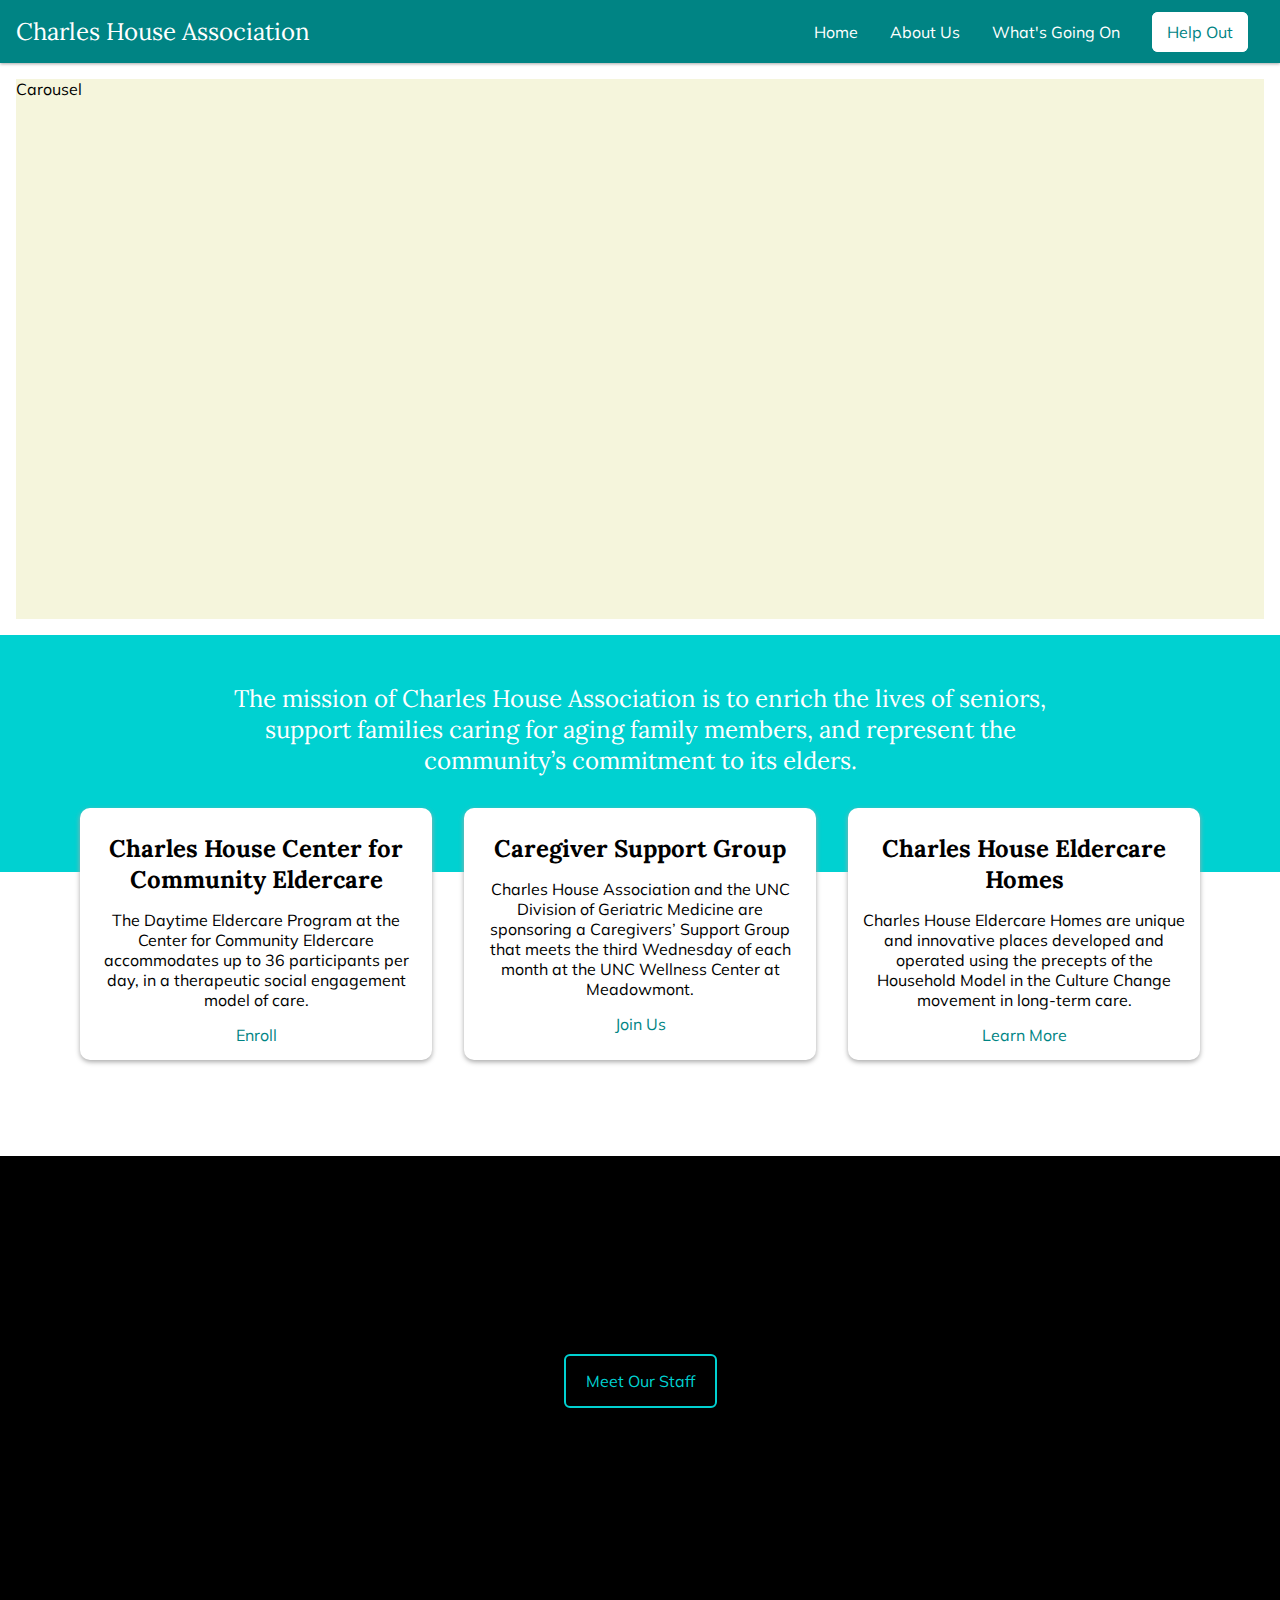
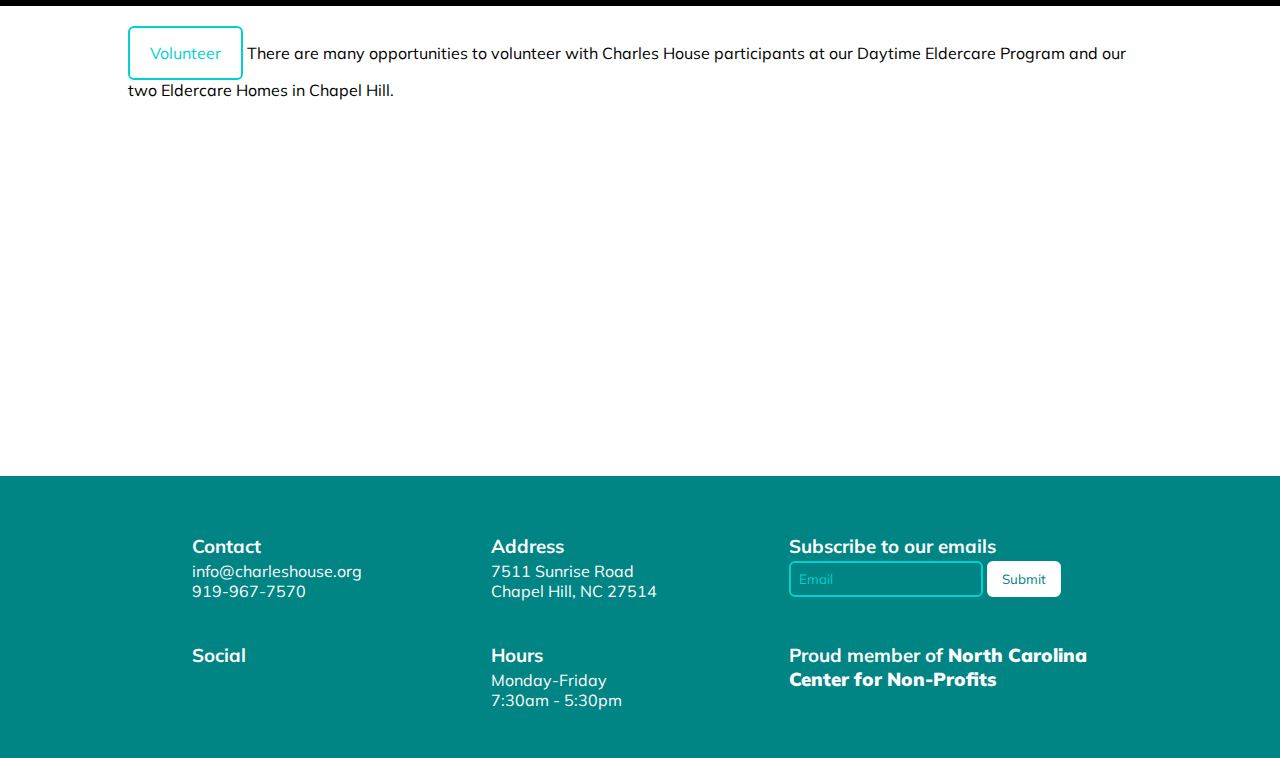
==== index.html @ 841334a5 "New edits etc" ====
<!DOCTYPE html>
<html lang="en">

<head>
    <meta charset="UTF-8">
    <meta name="viewport" content="width=device-width, initial-scale=1.0">
    <link href='styles-ts.css' rel='stylesheet' type='text/css' />
    <link rel="stylesheet" href="https://use.fontawesome.com/releases/v5.3.1/css/all.css" integrity="sha384-mzrmE5qonljUremFsqc01SB46JvROS7bZs3IO2EmfFsd15uHvIt+Y8vEf7N7fWAU" crossorigin="anonymous">
    <link href="https://fonts.googleapis.com/css?family=Lora|Muli" rel="stylesheet">
    <title>Home</title>
</head>

<body>
    <header>
        <div>
            <a  id="logo" href="index.html">Charles House Association</a>
        </div>
        <nav>
            <ul>
                <li>
                    <a href="index.html">Home</a>
                </li>
                <li>
                    <a href="about_us.html">About Us</a>
                </li>
                <li>
                    <a href="going_on.html">What's Going On</a>
                </li>
                <li >
                    <a href="help_us_out.html" class="btn2">Help Out</a>
                </li>
            </ul>
        </nav>
    </header>

    <main>
        <div id="carousel">
                Carousel
            </div>
            <blockquote>
                    The mission of Charles House Association is to enrich the lives of seniors, support families caring for aging family members, and represent the community’s commitment to its elders.
            </blockquote>
    
            <div id="blockset">
                <div>
                    <h2>
                        Charles House Center for Community Eldercare 
                    </h2>
                    <p>
                        The Daytime Eldercare Program at the Center for Community Eldercare accommodates up to 36 participants per day, in a therapeutic social engagement model of care. 
                    </p>
                    <a href="about_us.html#community_eldercare" class="blue">Enroll <i class="fas fa-chevron-circle-right"></i></a>
                </div>
                <div>
                    <h2>
                        Caregiver Support Group 
                    </h2>
                    <p>
                        Charles House Association and the UNC Division of Geriatric Medicine are sponsoring a Caregivers’ Support Group that meets the third Wednesday of each month at the UNC Wellness Center at Meadowmont. 
                    </p>
                    <a href="about_us.html#support_group" class="blue">Join Us <i class="fas fa-chevron-circle-right"></i></a>
                </div>
                <div>
                    <h2>
                        Charles House Eldercare Homes
                    </h2>
                    <p>
                        Charles House Eldercare Homes are unique and innovative places developed and operated using the precepts of the Household Model in the Culture Change movement in long-term care.
                    </p>
                    <a href="about_us.html#eldercare_homes" class="blue">Learn More <i class="fas fa-chevron-circle-right"></i></a>
                </div>
            </div>
    
            <div id="jumbo">
                <a class="btn">Meet Our Staff</a>
            </div>
            <br>
            <div id="volunteer">
                <a class="btn">Volunteer</a>
                There are many opportunities to volunteer with Charles House participants at our Daytime Eldercare Program and our two Eldercare Homes in Chapel Hill. 
            </div>
    </main>

    <footer>
        <div>
            <h3>Contact</h3>
            <a class="email" href="mailto:info@charleshouse.org">info@charleshouse.org</a>
            <p>919-967-7570</p>
        </div>
        <div>
            <h3>Address</h3>
            <p>7511 Sunrise Road</p>
            <p>Chapel Hill, NC 27514</p>
        </div>
        <div>
            <h3>Subscribe to our emails</h3>
            <input type="text" placeholder="Email">
            <button class="btn2">Submit</button>
        </div>
        <div>
            <h3>Social</h3>
            <a  target="new" href="https://twitter.com/CharlesHouse_NC"><i class="fab fa-twitter"></i></a>
            <a target="new" href="https://www.facebook.com/charleshouseassociation/"><i class="fab fa-facebook-f"></i></a>
        </div>
        <div>
            <h3>Hours</h3>
            <p>Monday-Friday</p>
            <p>7:30am - 5:30pm</p>
        </div>
        <div>
            <h3>Proud member of <b>North Carolina Center for Non-Profits</b></h3>
        </div>
    </footer>
</body>
</html>
---- styles-ts.css ----
* {
    padding: 0;
    margin: 0;
    font-family: 'Muli';
    box-sizing: border-box;
}

a {
    text-decoration: none;
}

blockquote, #logo, h1, h2 {
    font-family: 'Lora';
}

header {
    background-color: #008484;
    color: white;
    padding: 1em;
    display: flex;
    justify-content: space-between;
    align-items: center;
    box-shadow: 0px 1px 3px darkgray;
}

#logo {
    font-size: x-large;
    color: white;
    transition: all .3s;
}

#logo:hover, nav ul li a:hover {
    color: #00D1D1;
}

nav ul{
    display: flex;
    align-items: center;
}

nav li {
    list-style-type: none;
    margin: 0 1em;
}

nav li a {
    text-decoration: none;
    color: white;
    transition: all .3s;
}

.btn {
    background-color: transparent;
    border: 2px solid #00D1D1;
    color: #00D1D1;
    padding: 15px 20px;
    border-radius: 6px;
    transition: all .3s;
}

.btn:hover {
    background-color: #00D1D1;
    color: white;
}

.btn2 {
    background-color: white;
    color: #008484;
    border: 2px solid white;
    padding: 8px 13px;
    border-radius: 6px;
    transition: all .3s;
}

.btn2:hover {
    background-color: #008484;
    color: white;
    border: 0;
    padding: 8px 13px;
    border-radius: 6px;
    border: 2px solid white;
}


#carousel {
    background-color: beige;
    min-height: 60vh;
    margin: 1em;
}

main {
    min-height: 90vh;
}

blockquote {
    background-color: #00D1D1;
    color: white;
    text-align: center;
    font-size: x-large;
    padding: 2em 15vw 4em;
}

#blockset {
   display: grid;
   grid-template-columns: 1fr 1fr 1fr;
   position: relative;
   top: -5em;
   margin: 0 4em;
}

#blockset div {
    min-height: 25vh;
    padding: 15px;
    background-color: white;
    margin: 1em;
    box-shadow: 0px 2px 5px darkgray;
    border-radius: 10px;
    text-align: center; 
    transition: all .3s;
}

#blockset div:hover {
    transform: scale(1.03);
}

#blockset a:hover {
    color: #00D1D1;
}

#blockset div h2, #blockset div p {
    padding-bottom: 15px;
}

.blue {
    color: #008484;
}

#jumbo {
    background-image: url('https://farm6.staticflickr.com/5671/30540233590_bf83b7bef5_b.jpg');
    background-size: cover;
    background-position: center;
    background-color: black;
    background-repeat: no-repeat;
    height: 50vh;
    display: flex;
    justify-content: center;
    align-items: center;
}

#volunteer {
    height: 50vh;
    padding: 0 10vw;
}





/*Non-Home Page Styling*/
main a {
    text-decoration: none;
    display: inline-block;
}

.pad {
    padding: 3em 5em;
}

main h1 {
    color: #008484;
    text-align: center;
}

h2, h3 {
    padding-top: 10px;
}

main ul {
    padding-left: 1em;
}
main li {
    list-style-type: disc;
}

footer {
    background-color: #008484;
    color: white;
    padding: 1em;
    display: grid;
    grid-template-columns: 1fr 1fr 1fr;
    grid-template-rows: 1fr 1fr;
    grid-row-gap: 2em;
    padding: 3em 15vw;
}

footer i {
    font-size: xx-large;
    padding: 5px;
    color: white;
}
footer h3 {
    padding-bottom: 3px;
}

footer input {
    background-color: transparent;
    border: 2px solid #00D1D1;
    border-radius: 6px;
    padding: 8px;
    color: white;
}

footer input::placeholder {
    color: #00D1D1;
}

.email {
    color: white;
}

/*Collapsible*/
.accordion {
    cursor: pointer;
    width: 100%;
    transition: 0.4s;
  }

  .active, .accordion:hover {
    color: #008484;
  }

  .panel {
    padding: 0 18px;
    background-color: white;
    display: none;
    overflow: hidden;
  }

  .accordion:after {
    content: '\002B';
    font-weight: bold;
    margin-left: 5px;
  }
  
  .active:after {
    content: "\2212";
  }






@media only screen and (max-width: 794px) {
   
    #blockset {
        display: grid;
        grid-template-columns: 1fr;
    }

    footer {
        display: grid;
        grid-template-columns: 1fr 1fr;
        grid-template-rows: 1fr 1fr 1fr;
        grid-row-gap: 1em;
        padding: 1em 5vw;
    }

    /*
    .btn2 --> make the "Donate" button in Nav bar responsive
    */

    .calendar_image {
        display: block;
        height: 40em;
        width: 40em;
    }

    .menu_image {
        height: 35em;
        width: 35em;
    }


    /* 
    WHAT's GOING ON
    - Make the table responsive: 
        make the table and column widths fluid, and reformat the table so it fits on smaller screens
        Change the display property of all the th and td elements to block, so each table cell starts on a new line. Then, you can  change formatting of the elements you do. 
    */
}
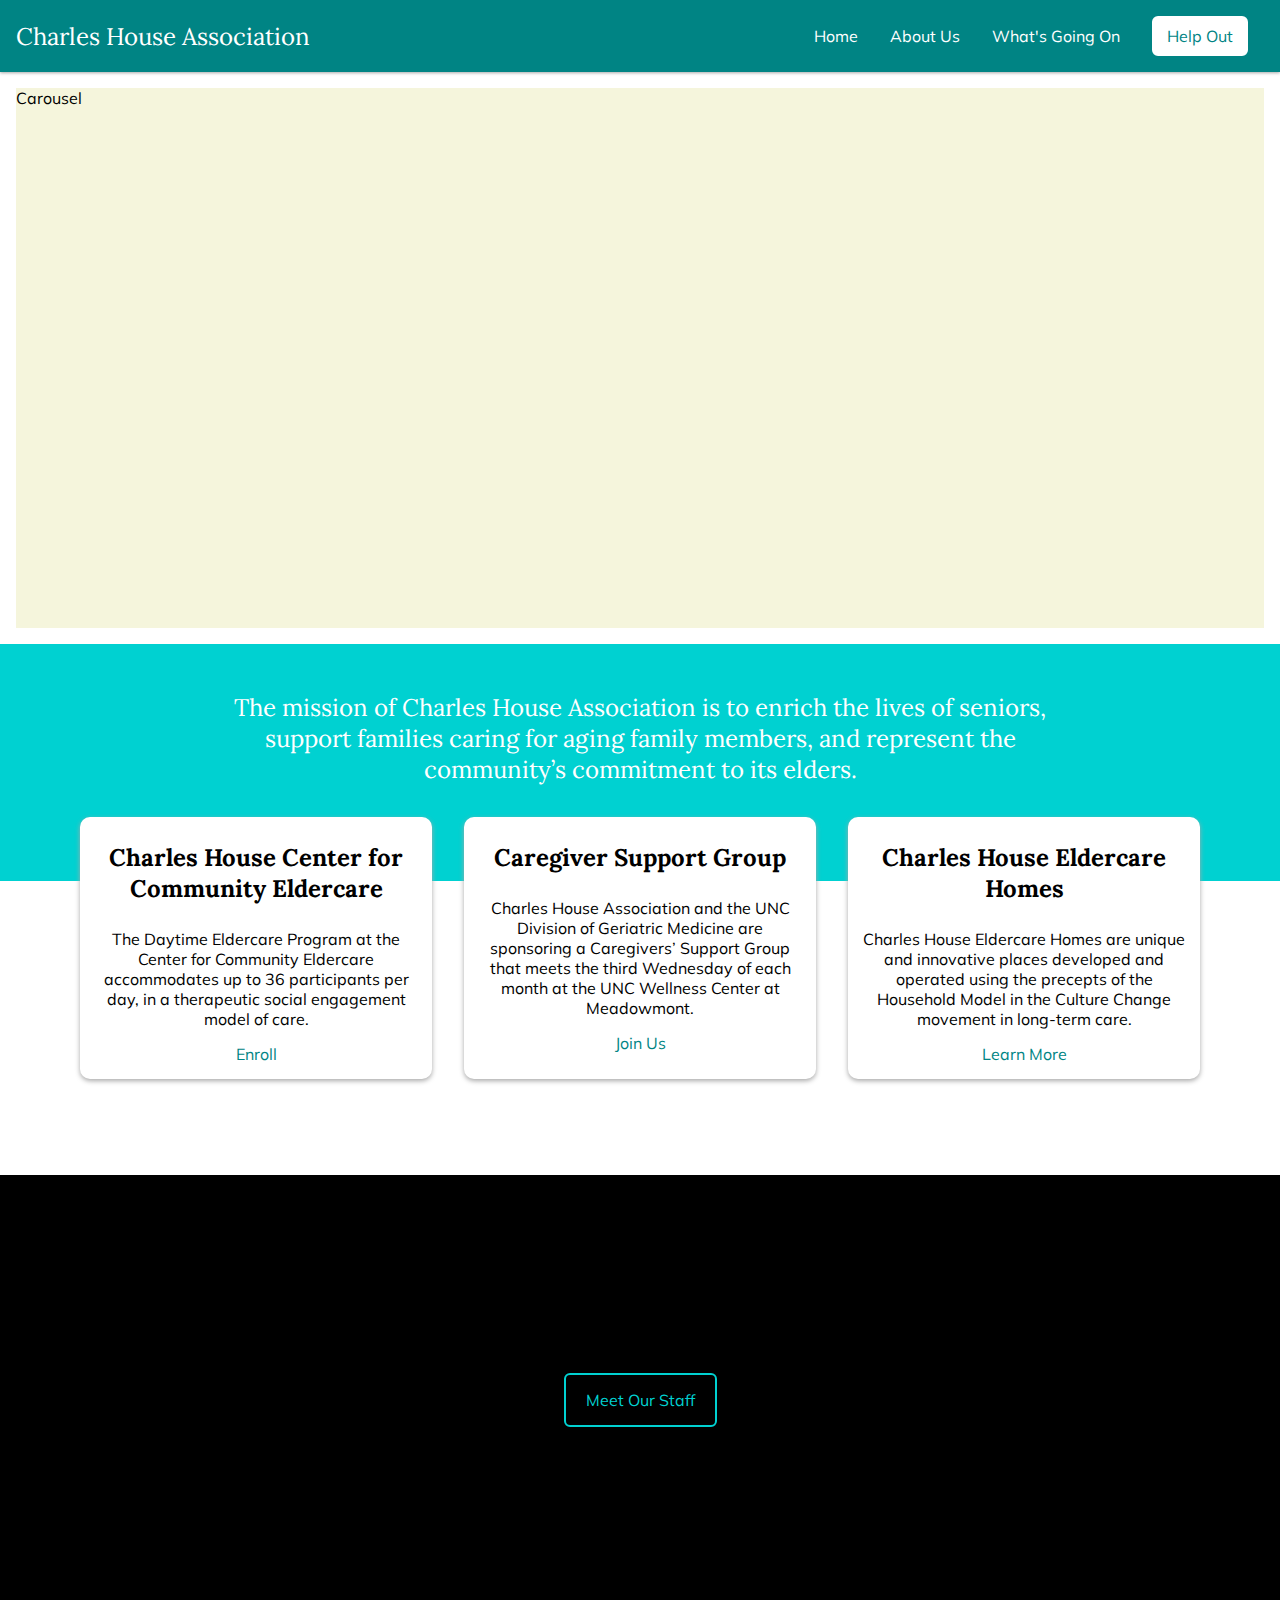
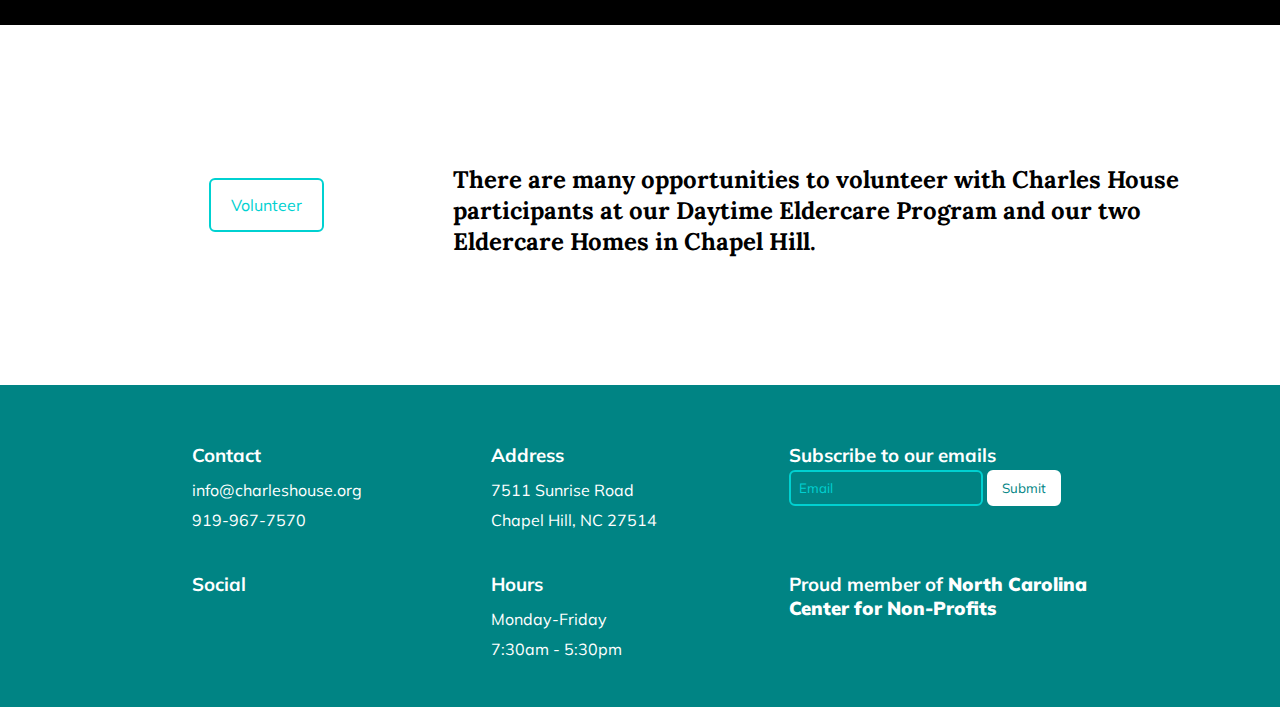
==== commit 3cb6eef5: "idk" ====
--- a/index.html
+++ b/index.html
@@ -74,17 +74,20 @@
             <div id="jumbo">
                 <a class="btn">Meet Our Staff</a>
             </div>
-            <br>
-            <div id="volunteer">
-                <a class="btn">Volunteer</a>
-                There are many opportunities to volunteer with Charles House participants at our Daytime Eldercare Program and our two Eldercare Homes in Chapel Hill. 
+            <div class="volunteer">
+                <div>
+                    <a href="help_us_out.html#volunteer" class="btn">Volunteer</a>
+                </div>
+                <h2>
+                    There are many opportunities to volunteer with Charles House participants at our Daytime Eldercare Program and our two Eldercare Homes in Chapel Hill.
+                </h2>
             </div>
     </main>
 
     <footer>
         <div>
             <h3>Contact</h3>
-            <a class="email" href="mailto:info@charleshouse.org">info@charleshouse.org</a>
+            <p>info@charleshouse.org</p>
             <p>919-967-7570</p>
         </div>
         <div>
@@ -99,8 +102,8 @@
         </div>
         <div>
             <h3>Social</h3>
-            <a  target="new" href="https://twitter.com/CharlesHouse_NC"><i class="fab fa-twitter"></i></a>
-            <a target="new" href="https://www.facebook.com/charleshouseassociation/"><i class="fab fa-facebook-f"></i></a>
+            <a  target="new" href="https://www.facebook.com/charleshouseassociation/"><i class="fab fa-twitter"></i></a>
+            <a target="new" href="https://twitter.com/CharlesHouse_NC"><i class="fab fa-facebook-f"></i></a>
         </div>
         <div>
             <h3>Hours</h3>
--- a/styles-ts.css
+++ b/styles-ts.css
@@ -7,6 +7,7 @@
 
 a {
     text-decoration: none;
+    display: inline-block;
 }
 
 blockquote, #logo, h1, h2 {
@@ -33,7 +34,7 @@
     color: #00D1D1;
 }
 
-nav ul{
+nav ul {
     display: flex;
     align-items: center;
 }
@@ -80,7 +81,6 @@
     border-radius: 6px;
     border: 2px solid white;
 }
-
 
 #carousel {
     background-color: beige;
@@ -147,26 +147,27 @@
     align-items: center;
 }
 
-#volunteer {
-    height: 50vh;
-    padding: 0 10vw;
-}
-
-
-
-
+.volunteer {
+    height: 40vh;
+    display: grid;
+    grid-template-columns: 1fr 2fr;
+    justify-content: center;
+    align-items: center;
+    padding: 0 5em;
+}
+
+.volunteer div {
+    display: flex;
+    justify-content: center;
+}
 
 /*Non-Home Page Styling*/
-main a {
-    text-decoration: none;
-    display: inline-block;
-}
 
 .pad {
     padding: 3em 5em;
 }
 
-main h1 {
+h1 {
     color: #008484;
     text-align: center;
 }
@@ -175,11 +176,12 @@
     padding-top: 10px;
 }
 
+p {
+    padding: 10px 0 0;
+}
+
 main ul {
-    padding-left: 1em;
-}
-main li {
-    list-style-type: disc;
+    padding-left: 2em;
 }
 
 footer {
@@ -198,6 +200,7 @@
     padding: 5px;
     color: white;
 }
+
 footer h3 {
     padding-bottom: 3px;
 }
@@ -212,10 +215,6 @@
 
 footer input::placeholder {
     color: #00D1D1;
-}
-
-.email {
-    color: white;
 }
 
 /*Collapsible*/
@@ -223,70 +222,25 @@
     cursor: pointer;
     width: 100%;
     transition: 0.4s;
-  }
-
-  .active, .accordion:hover {
-    color: #008484;
-  }
-
-  .panel {
+}
+
+.active, .accordion:hover {
+    color: #008484;
+}
+
+.panel {
     padding: 0 18px;
     background-color: white;
     display: none;
     overflow: hidden;
-  }
-
-  .accordion:after {
+}
+
+.accordion:after {
     content: '\002B';
     font-weight: bold;
     margin-left: 5px;
-  }
-  
-  .active:after {
+}
+
+.active:after {
     content: "\2212";
-  }
-
-
-
-
-
-
-@media only screen and (max-width: 794px) {
-   
-    #blockset {
-        display: grid;
-        grid-template-columns: 1fr;
-    }
-
-    footer {
-        display: grid;
-        grid-template-columns: 1fr 1fr;
-        grid-template-rows: 1fr 1fr 1fr;
-        grid-row-gap: 1em;
-        padding: 1em 5vw;
-    }
-
-    /*
-    .btn2 --> make the "Donate" button in Nav bar responsive
-    */
-
-    .calendar_image {
-        display: block;
-        height: 40em;
-        width: 40em;
-    }
-
-    .menu_image {
-        height: 35em;
-        width: 35em;
-    }
-
-
-    /* 
-    WHAT's GOING ON
-    - Make the table responsive: 
-        make the table and column widths fluid, and reformat the table so it fits on smaller screens
-        Change the display property of all the th and td elements to block, so each table cell starts on a new line. Then, you can  change formatting of the elements you do. 
-    */
-}
-
+}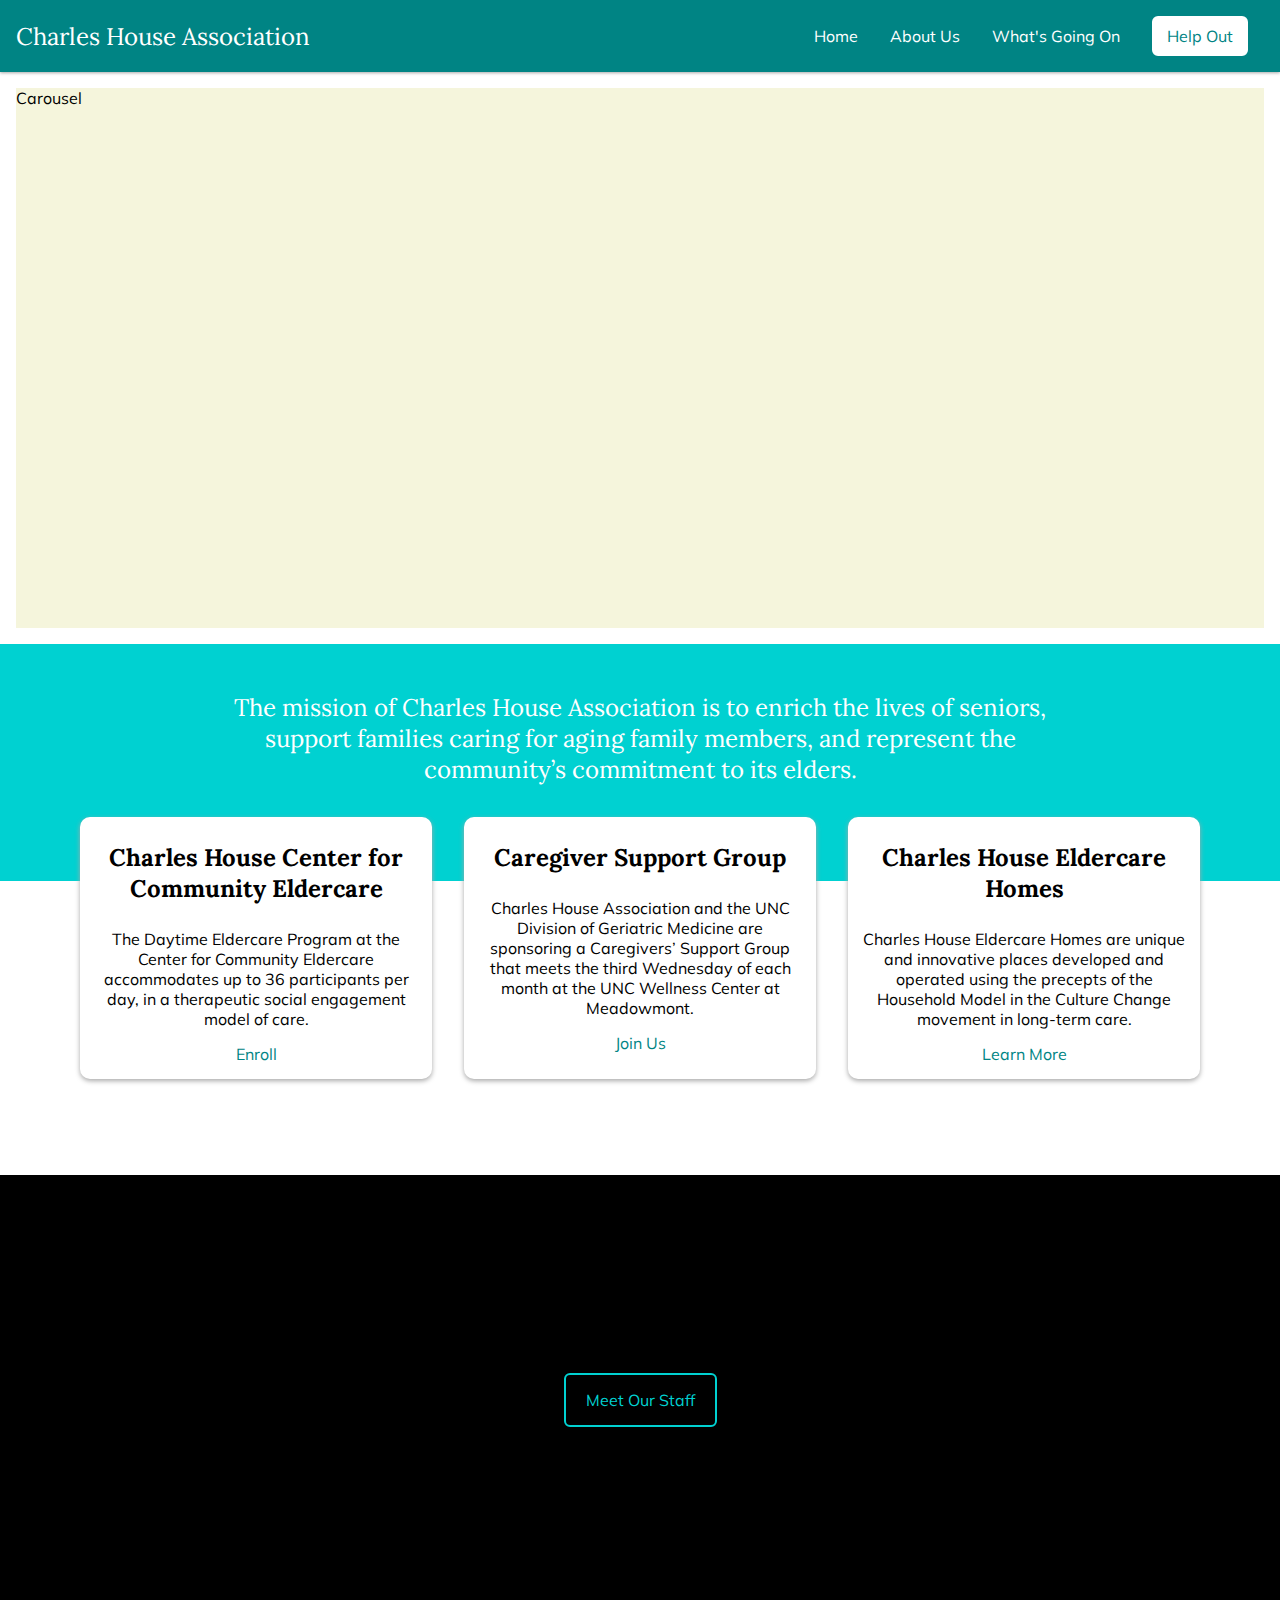
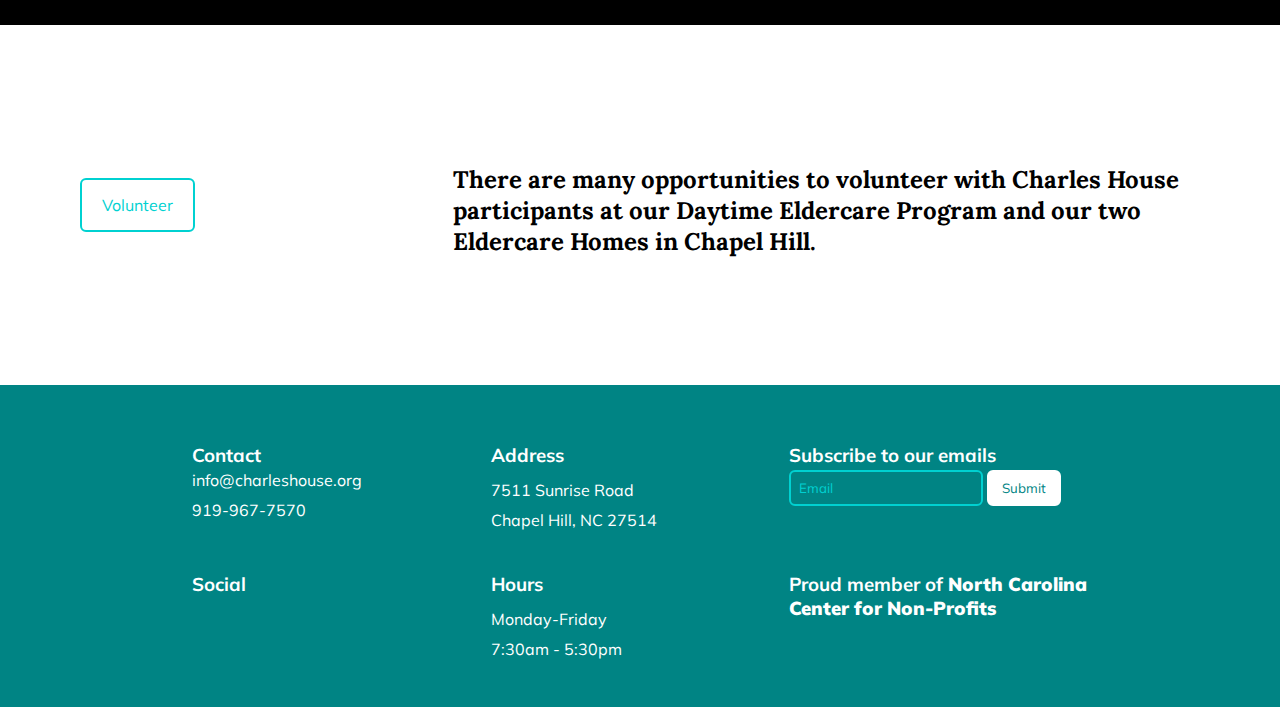
==== commit a0df1890: "Merge branch 'master' of https://github.com/tasnias/126-Final" ====
--- a/index.html
+++ b/index.html
@@ -40,23 +40,23 @@
             <blockquote>
                     The mission of Charles House Association is to enrich the lives of seniors, support families caring for aging family members, and represent the community’s commitment to its elders.
             </blockquote>
-    
+
             <div id="blockset">
                 <div>
                     <h2>
-                        Charles House Center for Community Eldercare 
+                        Charles House Center for Community Eldercare
                     </h2>
                     <p>
-                        The Daytime Eldercare Program at the Center for Community Eldercare accommodates up to 36 participants per day, in a therapeutic social engagement model of care. 
+                        The Daytime Eldercare Program at the Center for Community Eldercare accommodates up to 36 participants per day, in a therapeutic social engagement model of care.
                     </p>
                     <a href="about_us.html#community_eldercare" class="blue">Enroll <i class="fas fa-chevron-circle-right"></i></a>
                 </div>
                 <div>
                     <h2>
-                        Caregiver Support Group 
+                        Caregiver Support Group
                     </h2>
                     <p>
-                        Charles House Association and the UNC Division of Geriatric Medicine are sponsoring a Caregivers’ Support Group that meets the third Wednesday of each month at the UNC Wellness Center at Meadowmont. 
+                        Charles House Association and the UNC Division of Geriatric Medicine are sponsoring a Caregivers’ Support Group that meets the third Wednesday of each month at the UNC Wellness Center at Meadowmont.
                     </p>
                     <a href="about_us.html#support_group" class="blue">Join Us <i class="fas fa-chevron-circle-right"></i></a>
                 </div>
@@ -70,7 +70,7 @@
                     <a href="about_us.html#eldercare_homes" class="blue">Learn More <i class="fas fa-chevron-circle-right"></i></a>
                 </div>
             </div>
-    
+
             <div id="jumbo">
                 <a class="btn">Meet Our Staff</a>
             </div>
@@ -87,7 +87,7 @@
     <footer>
         <div>
             <h3>Contact</h3>
-            <p>info@charleshouse.org</p>
+            <a class="email" href="mailto:info@charleshouse.org">info@charleshouse.org</a>
             <p>919-967-7570</p>
         </div>
         <div>
@@ -102,8 +102,8 @@
         </div>
         <div>
             <h3>Social</h3>
-            <a  target="new" href="https://www.facebook.com/charleshouseassociation/"><i class="fab fa-twitter"></i></a>
-            <a target="new" href="https://twitter.com/CharlesHouse_NC"><i class="fab fa-facebook-f"></i></a>
+            <a  target="new" href="https://twitter.com/CharlesHouse_NC"><i class="fab fa-twitter"></i></a>
+            <a target="new" href="https://www.facebook.com/charleshouseassociation/"><i class="fab fa-facebook-f"></i></a>
         </div>
         <div>
             <h3>Hours</h3>
@@ -115,4 +115,4 @@
         </div>
     </footer>
 </body>
-</html>+</html>
--- a/styles-ts.css
+++ b/styles-ts.css
@@ -115,7 +115,7 @@
     margin: 1em;
     box-shadow: 0px 2px 5px darkgray;
     border-radius: 10px;
-    text-align: center; 
+    text-align: center;
     transition: all .3s;
 }
 
@@ -156,9 +156,11 @@
     padding: 0 5em;
 }
 
-.volunteer div {
-    display: flex;
-    justify-content: center;
+
+/*Non-Home Page Styling*/
+main a {
+    text-decoration: none;
+    display: inline-block;
 }
 
 /*Non-Home Page Styling*/
@@ -217,6 +219,10 @@
     color: #00D1D1;
 }
 
+.email {
+    color: white;
+}
+
 /*Collapsible*/
 .accordion {
     cursor: pointer;
@@ -243,4 +249,43 @@
 
 .active:after {
     content: "\2212";
-}+}
+
+@media only screen and (max-width: 794px) {
+
+    #blockset {
+        display: grid;
+        grid-template-columns: 1fr;
+    }
+
+    footer {
+        display: grid;
+        grid-template-columns: 1fr 1fr;
+        grid-template-rows: 1fr 1fr 1fr;
+        grid-row-gap: 1em;
+        padding: 1em 5vw;
+    }
+
+    /*
+    .btn2 --> make the "Donate" button in Nav bar responsive
+    */
+
+    .calendar_image {
+        display: block;
+        height: 40em;
+        width: 40em;
+    }
+
+    .menu_image {
+        height: 35em;
+        width: 35em;
+    }
+
+
+    /*
+    WHAT's GOING ON
+    - Make the table responsive:
+        make the table and column widths fluid, and reformat the table so it fits on smaller screens
+        Change the display property of all the th and td elements to block, so each table cell starts on a new line. Then, you can  change formatting of the elements you do.
+    */
+}
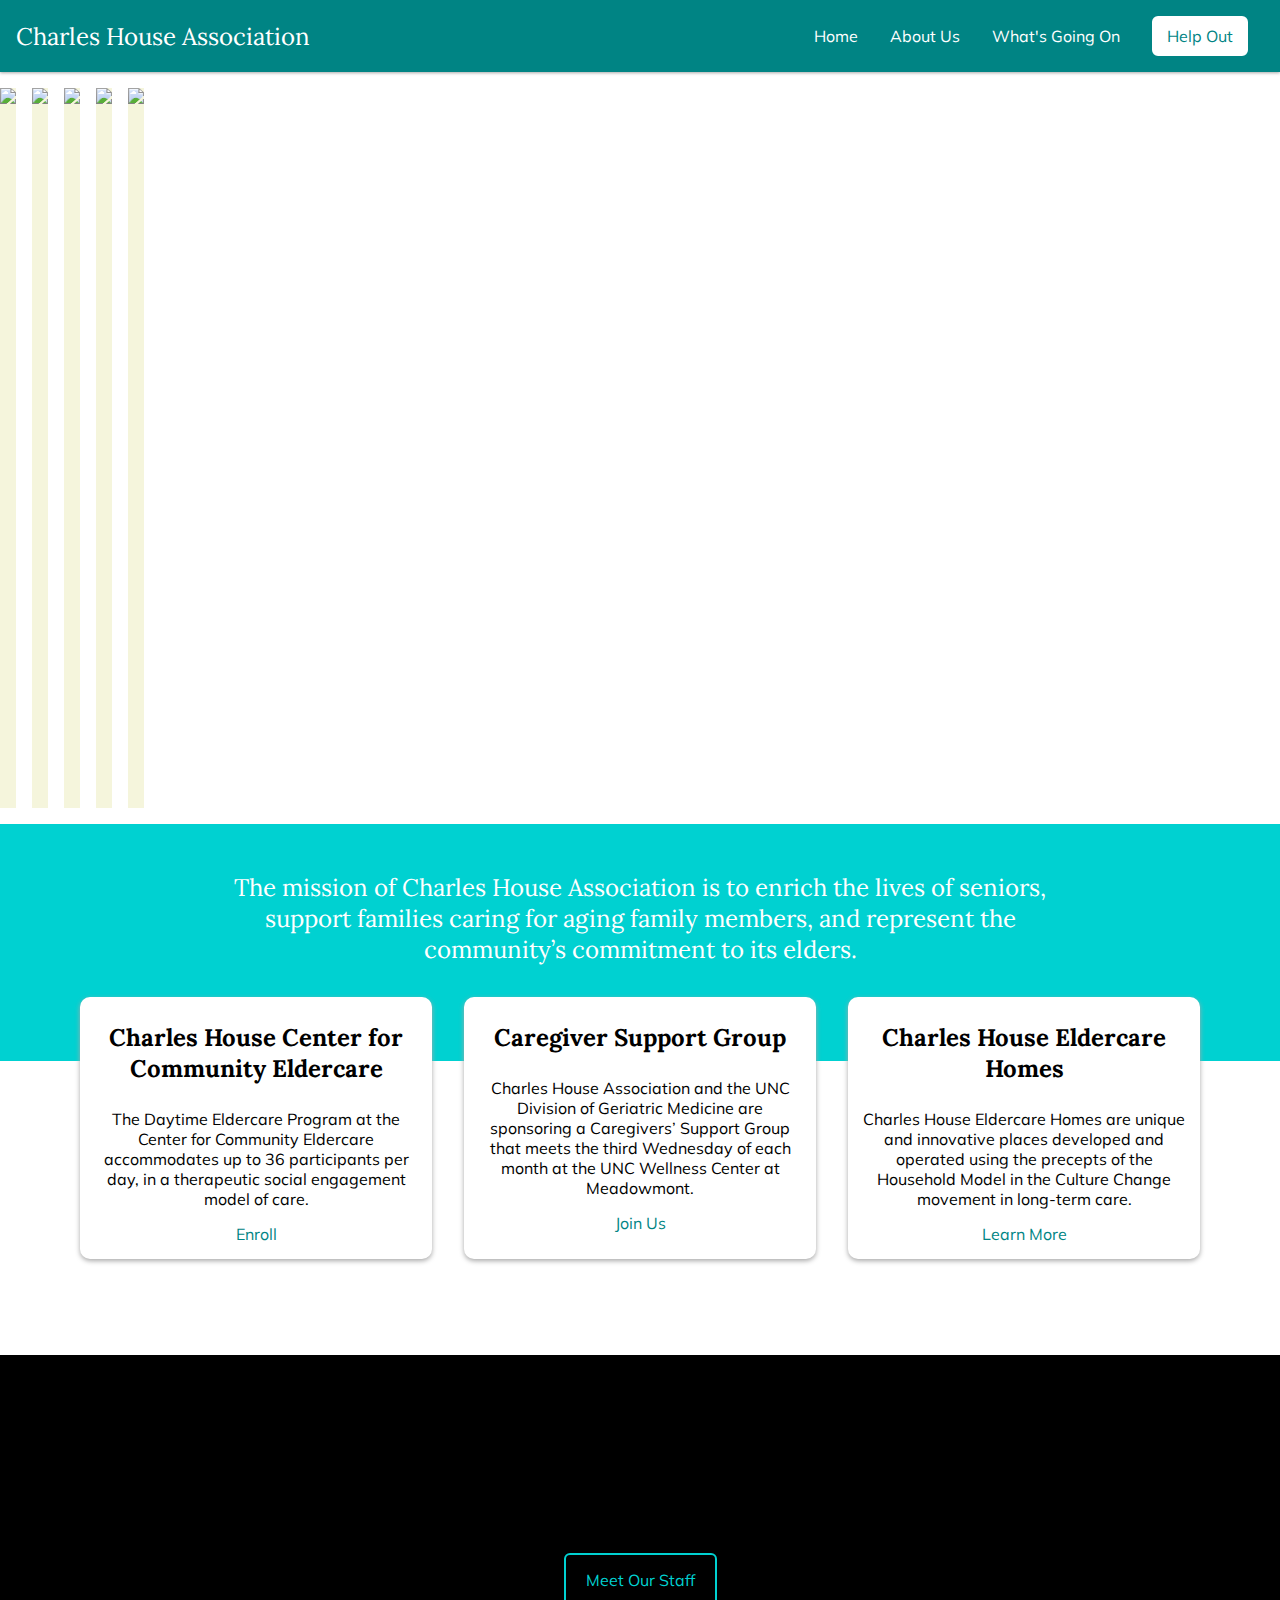
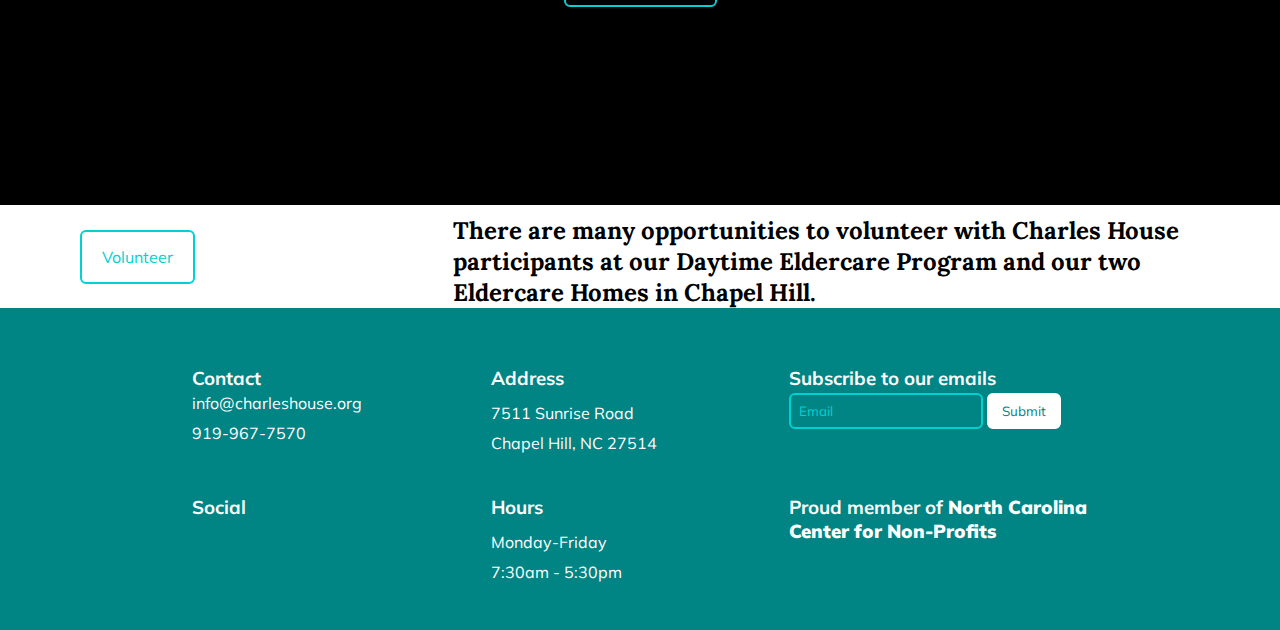
==== commit 93c81b34: "carousel and some other stuff" ====
--- a/index.html
+++ b/index.html
@@ -3,7 +3,7 @@
 
 <head>
     <meta charset="UTF-8">
-    <meta name="viewport" content="width=device-width, initial-scale=1.0">
+    <meta name="viewport" content="width=device-width, initial-scale=1.0">    
     <link href='styles-ts.css' rel='stylesheet' type='text/css' />
     <link rel="stylesheet" href="https://use.fontawesome.com/releases/v5.3.1/css/all.css" integrity="sha384-mzrmE5qonljUremFsqc01SB46JvROS7bZs3IO2EmfFsd15uHvIt+Y8vEf7N7fWAU" crossorigin="anonymous">
     <link href="https://fonts.googleapis.com/css?family=Lora|Muli" rel="stylesheet">
@@ -35,8 +35,13 @@
 
     <main>
         <div id="carousel">
-                Carousel
-            </div>
+            <img src="https://scontent-iad3-1.xx.fbcdn.net/v/t1.0-9/53439631_10155975515641954_4062236839434518528_n.jpg?_nc_cat=109&_nc_ht=scontent-iad3-1.xx&oh=9ebed078f4ced93ad392adfca18acdce&oe=5D4872DE">
+            <img src="https://scontent-iad3-1.xx.fbcdn.net/v/t1.0-9/48016035_10155808955466954_3209253413871157248_o.jpg?_nc_cat=104&_nc_ht=scontent-iad3-1.xx&oh=b68cd177a8149194cc8b7e5281298a7f&oe=5D307153">
+            <img src="https://scontent-iad3-1.xx.fbcdn.net/v/t1.0-9/42917019_10155662963236954_8030732328256929792_n.jpg?_nc_cat=107&_nc_ht=scontent-iad3-1.xx&oh=a7f827b481286bc6540553c9cca75fb5&oe=5D483311">
+            <img src="https://scontent-iad3-1.xx.fbcdn.net/v/t31.0-8/22538867_10154851449731954_5971391081086501761_o.jpg?_nc_cat=106&_nc_ht=scontent-iad3-1.xx&oh=b728c7f0c084aa7445b32a82e2fabe2a&oe=5D349B30">
+            <img src="https://scontent-iad3-1.xx.fbcdn.net/v/t31.0-8/13350327_10153502646761954_8811710248458722485_o.jpg?_nc_cat=107&_nc_ht=scontent-iad3-1.xx&oh=ab5610e592eff5b858062cfcc9f5406e&oe=5D3FBE19">
+
+        </div>
             <blockquote>
                     The mission of Charles House Association is to enrich the lives of seniors, support families caring for aging family members, and represent the community’s commitment to its elders.
             </blockquote>
@@ -74,6 +79,7 @@
             <div id="jumbo">
                 <a class="btn">Meet Our Staff</a>
             </div>
+
             <div class="volunteer">
                 <div>
                     <a href="help_us_out.html#volunteer" class="btn">Volunteer</a>
--- a/styles-ts.css
+++ b/styles-ts.css
@@ -83,9 +83,29 @@
 }
 
 #carousel {
-    background-color: beige;
-    min-height: 60vh;
-    margin: 1em;
+    margin: 1em 0;
+    display: flex;
+    flex-wrap: nowrap;
+    overflow-x: auto;
+}
+
+#carousel img, #carousel div {
+    display: inline-block;
+    flex: 0 0 auto;
+    margin-right: 1em;
+    height: 80vh;
+    background: beige;
+    width: auto;
+}
+  
+#carousel {
+    width: 100%;
+    -webkit-overflow-scrolling: touch;
+    
+}
+
+#carousel::-webkit-scrollbar {
+    display: none;
 }
 
 main {
@@ -148,14 +168,22 @@
 }
 
 .volunteer {
-    height: 40vh;
     display: grid;
     grid-template-columns: 1fr 2fr;
     justify-content: center;
     align-items: center;
-    padding: 0 5em;
-}
-
+    padding: 0em 5em;
+
+}
+
+.center {
+    display: flex;
+    justify-content: center;
+}
+
+.center a {
+    margin: 1em;
+}
 
 /*Non-Home Page Styling*/
 main a {
@@ -184,6 +212,17 @@
 
 main ul {
     padding-left: 2em;
+}
+
+#map {
+    display: flex;
+    justify-content: center;
+    margin: 1em;    
+}
+
+iframe {
+    width: 50vw;
+    height: 30vw;
 }
 
 footer {
@@ -203,6 +242,10 @@
     color: white;
 }
 
+footer i:hover, a:hover {
+    color: #00D1D1;
+}
+
 footer h3 {
     padding-bottom: 3px;
 }
@@ -252,35 +295,68 @@
 }
 
 @media only screen and (max-width: 794px) {
+    header {
+        padding: 1em .5em;
+    }
+
+    #map iframe{
+        width: 90vw;
+        height: 100vw;
+    }
+
+    #logo {
+        text-align: center;
+    }
+
+    header li {
+        text-align: center;
+        font-size: smaller;
+    }
+
+    .volunteer {
+        display: flex;
+        flex-direction: column-reverse;
+        padding: 2em;
+        text-align: center;
+    }
+
+    .volunteer a {
+        margin: 1em;
+    }
+
+    header {
+        display: flex;
+        flex-direction: column;
+        align-items: center;
+    }
+
+    .pad {
+        padding: 2em;
+    }
 
     #blockset {
         display: grid;
         grid-template-columns: 1fr;
+        margin: 0;
     }
 
     footer {
-        display: grid;
+        grid-template-rows: 1fr 1fr 1fr;
         grid-template-columns: 1fr 1fr;
-        grid-template-rows: 1fr 1fr 1fr;
-        grid-row-gap: 1em;
         padding: 1em 5vw;
+        padding-left: 8vw;
+        grid-row-gap: 2em;
     }
 
     /*
     .btn2 --> make the "Donate" button in Nav bar responsive
     */
 
-    .calendar_image {
+    .calendar_image, .menu_image {
         display: block;
-        height: 40em;
-        width: 40em;
-    }
-
-    .menu_image {
-        height: 35em;
-        width: 35em;
-    }
-
+        width: 80vw;
+        margin: 0 auto;
+    }
 
     /*
     WHAT's GOING ON
@@ -289,3 +365,18 @@
         Change the display property of all the th and td elements to block, so each table cell starts on a new line. Then, you can  change formatting of the elements you do.
     */
 }
+
+
+@media only screen and (max-width: 426px) {
+    footer {
+        display: flex;
+        flex-direction: column;
+        align-items: center;
+    }
+
+    footer div {
+        text-align: center;
+        padding-bottom: 1em;
+    }
+
+}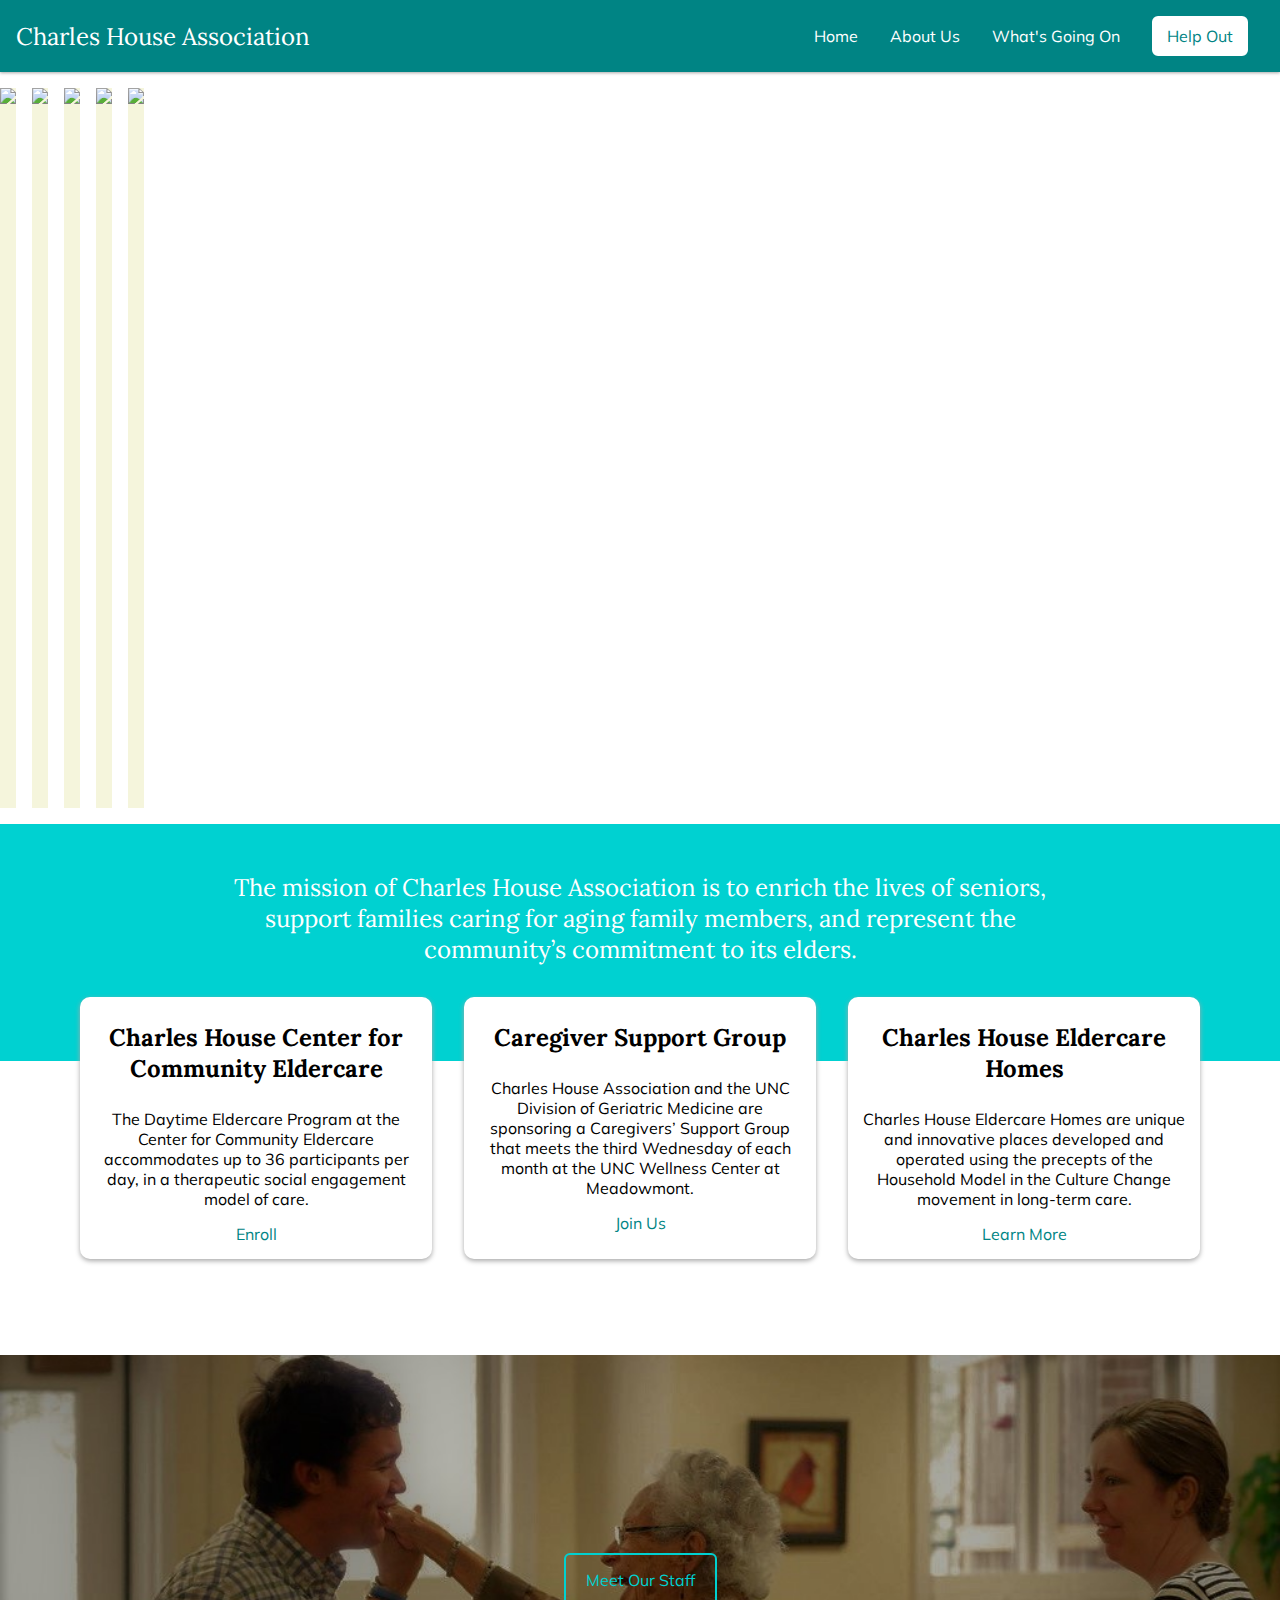
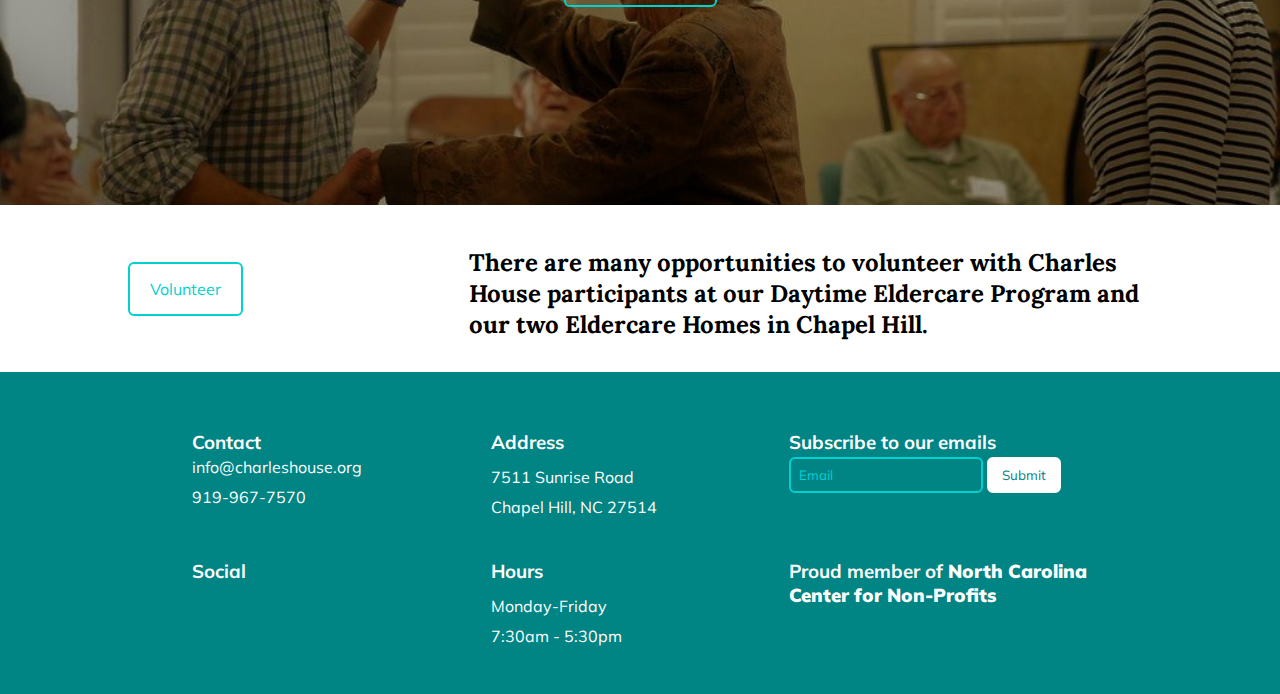
==== commit 47623fb2: "links" ====
--- a/index.html
+++ b/index.html
@@ -4,6 +4,11 @@
 <head>
     <meta charset="UTF-8">
     <meta name="viewport" content="width=device-width, initial-scale=1.0">    
+
+
+
+
+    
     <link href='styles-ts.css' rel='stylesheet' type='text/css' />
     <link rel="stylesheet" href="https://use.fontawesome.com/releases/v5.3.1/css/all.css" integrity="sha384-mzrmE5qonljUremFsqc01SB46JvROS7bZs3IO2EmfFsd15uHvIt+Y8vEf7N7fWAU" crossorigin="anonymous">
     <link href="https://fonts.googleapis.com/css?family=Lora|Muli" rel="stylesheet">
@@ -77,7 +82,7 @@
             </div>
 
             <div id="jumbo">
-                <a class="btn">Meet Our Staff</a>
+                <a class="btn" href="about_us.html#staff">Meet Our Staff</a>
             </div>
 
             <div class="volunteer">
--- a/styles-ts.css
+++ b/styles-ts.css
@@ -95,7 +95,6 @@
     margin-right: 1em;
     height: 80vh;
     background: beige;
-    width: auto;
 }
   
 #carousel {
@@ -151,12 +150,33 @@
     padding-bottom: 15px;
 }
 
-.blue {
+td:first-child {
+    text-align: center;
+}
+
+.blue, .email {
     color: #008484;
 }
 
+.email:visited {
+    color: #008484;
+}
+
+.col1 {
+    width: 15%;
+}
+
+
+.col2 {
+    width: 15%;
+}
+
+.col3 {
+    width: 60%;
+}
+
 #jumbo {
-    background-image: url('https://farm6.staticflickr.com/5671/30540233590_bf83b7bef5_b.jpg');
+    background-image: url('images/jumbo_bg.jpg');
     background-size: cover;
     background-position: center;
     background-color: black;
@@ -172,7 +192,7 @@
     grid-template-columns: 1fr 2fr;
     justify-content: center;
     align-items: center;
-    padding: 0em 5em;
+    padding: 2em 10vw;
 
 }
 
@@ -262,8 +282,12 @@
     color: #00D1D1;
 }
 
-.email {
-    color: white;
+footer .email {
+    color: white;
+}
+
+footer .email:hover {
+    color: #00D1d1;
 }
 
 /*Collapsible*/
@@ -292,6 +316,11 @@
 
 .active:after {
     content: "\2212";
+}
+
+.calendar {
+    width: 40vw;
+    margin: 0 auto;
 }
 
 @media only screen and (max-width: 794px) {
@@ -352,18 +381,19 @@
     .btn2 --> make the "Donate" button in Nav bar responsive
     */
 
-    .calendar_image, .menu_image {
+    .filler_image {
+        display: block;
+        height: 20em;
+        width: 30em;
+        padding: 2%;
+    }
+
+    .calendar {
         display: block;
         width: 80vw;
         margin: 0 auto;
     }
 
-    /*
-    WHAT's GOING ON
-    - Make the table responsive:
-        make the table and column widths fluid, and reformat the table so it fits on smaller screens
-        Change the display property of all the th and td elements to block, so each table cell starts on a new line. Then, you can  change formatting of the elements you do.
-    */
 }
 
 
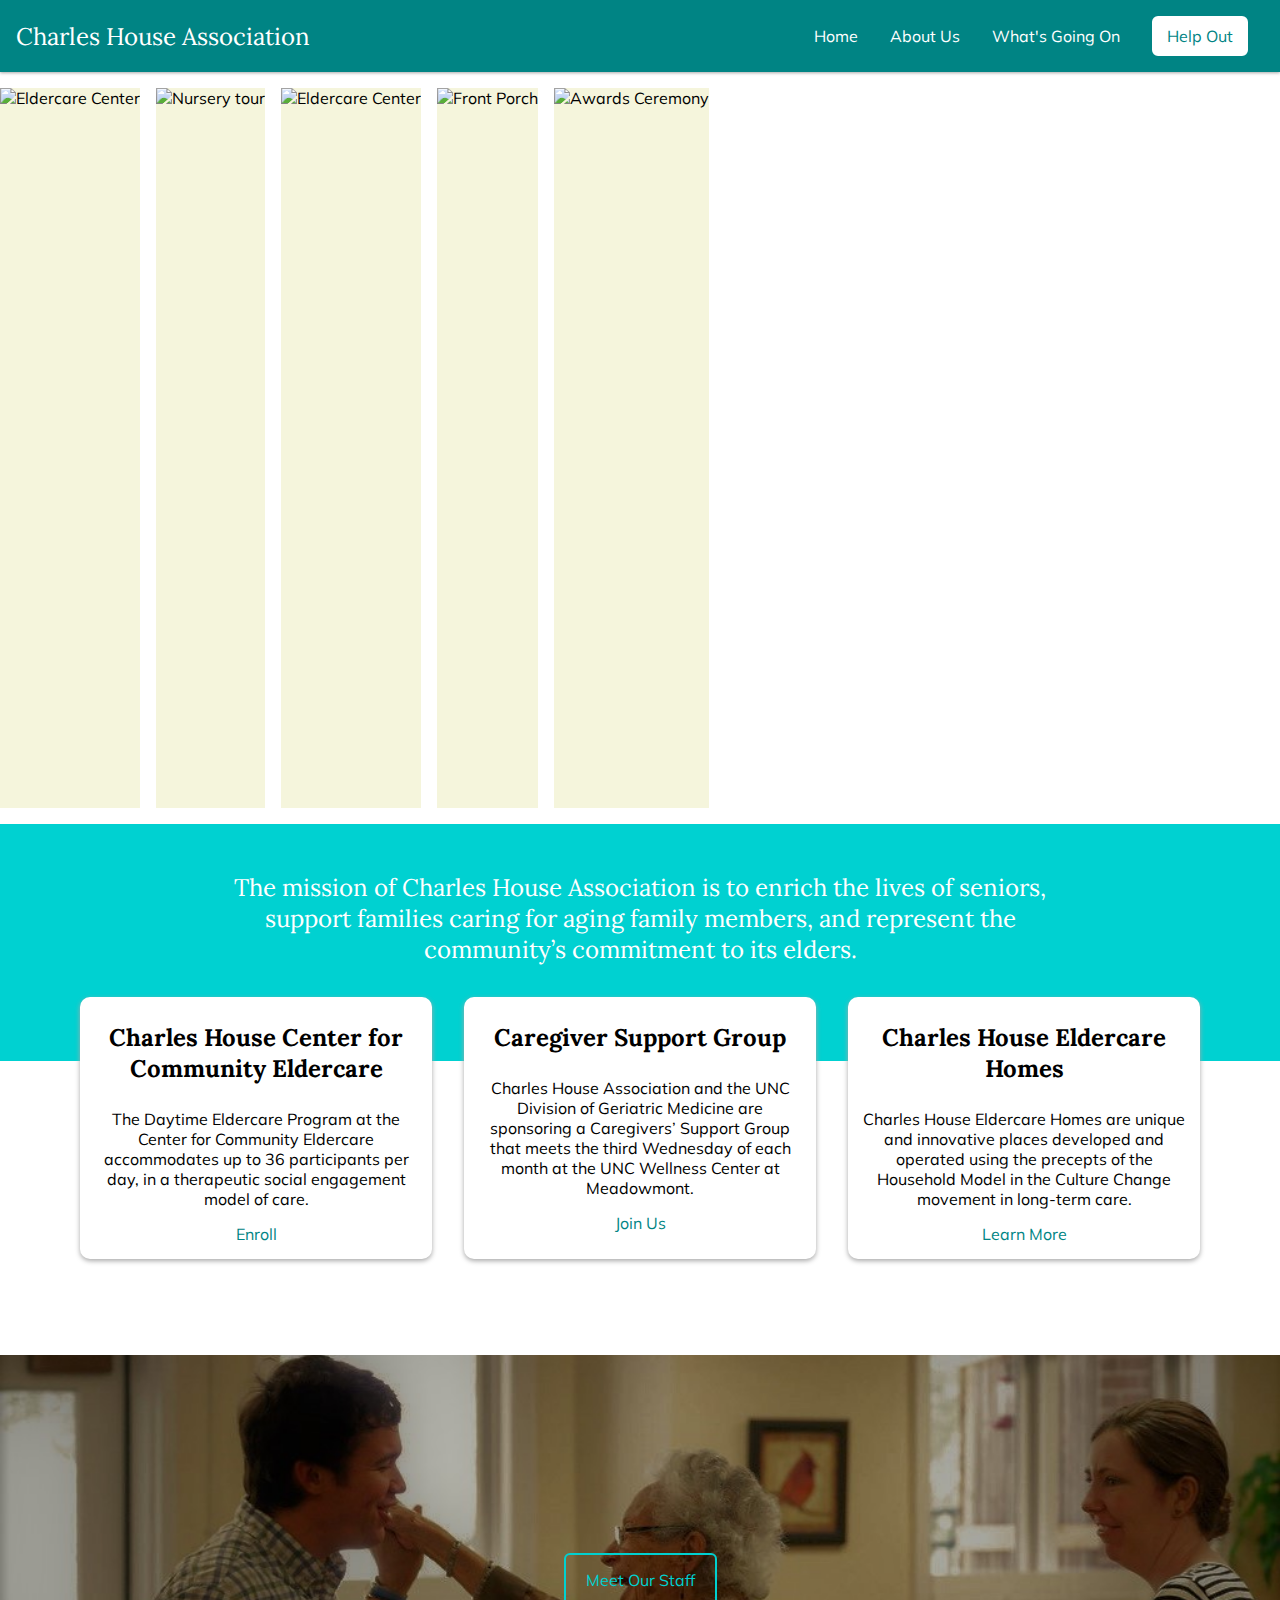
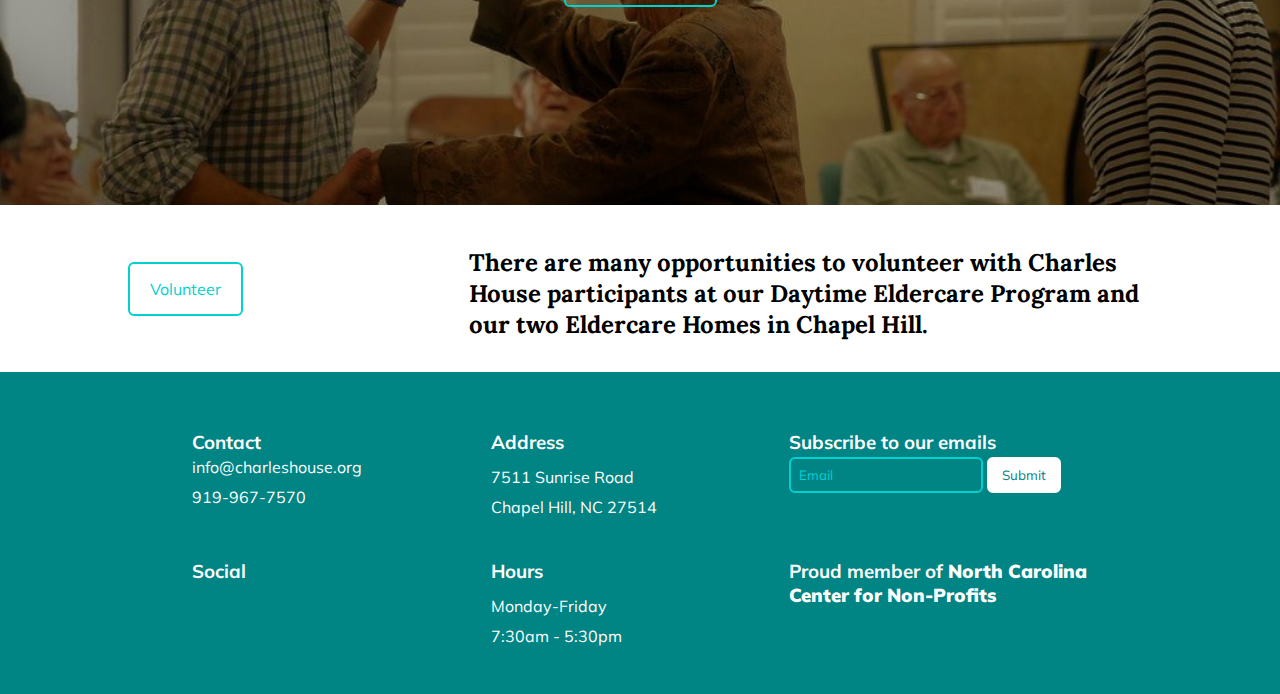
==== commit c24242ad: "alt tags" ====
--- a/index.html
+++ b/index.html
@@ -40,11 +40,11 @@
 
     <main>
         <div id="carousel">
-            <img src="https://scontent-iad3-1.xx.fbcdn.net/v/t1.0-9/53439631_10155975515641954_4062236839434518528_n.jpg?_nc_cat=109&_nc_ht=scontent-iad3-1.xx&oh=9ebed078f4ced93ad392adfca18acdce&oe=5D4872DE">
-            <img src="https://scontent-iad3-1.xx.fbcdn.net/v/t1.0-9/48016035_10155808955466954_3209253413871157248_o.jpg?_nc_cat=104&_nc_ht=scontent-iad3-1.xx&oh=b68cd177a8149194cc8b7e5281298a7f&oe=5D307153">
-            <img src="https://scontent-iad3-1.xx.fbcdn.net/v/t1.0-9/42917019_10155662963236954_8030732328256929792_n.jpg?_nc_cat=107&_nc_ht=scontent-iad3-1.xx&oh=a7f827b481286bc6540553c9cca75fb5&oe=5D483311">
-            <img src="https://scontent-iad3-1.xx.fbcdn.net/v/t31.0-8/22538867_10154851449731954_5971391081086501761_o.jpg?_nc_cat=106&_nc_ht=scontent-iad3-1.xx&oh=b728c7f0c084aa7445b32a82e2fabe2a&oe=5D349B30">
-            <img src="https://scontent-iad3-1.xx.fbcdn.net/v/t31.0-8/13350327_10153502646761954_8811710248458722485_o.jpg?_nc_cat=107&_nc_ht=scontent-iad3-1.xx&oh=ab5610e592eff5b858062cfcc9f5406e&oe=5D3FBE19">
+            <img alt="Eldercare Center" src="https://scontent-iad3-1.xx.fbcdn.net/v/t1.0-9/53439631_10155975515641954_4062236839434518528_n.jpg?_nc_cat=109&_nc_ht=scontent-iad3-1.xx&oh=9ebed078f4ced93ad392adfca18acdce&oe=5D4872DE">
+            <img alt="Nursery tour" src="https://scontent-iad3-1.xx.fbcdn.net/v/t1.0-9/48016035_10155808955466954_3209253413871157248_o.jpg?_nc_cat=104&_nc_ht=scontent-iad3-1.xx&oh=b68cd177a8149194cc8b7e5281298a7f&oe=5D307153">
+            <img alt="Eldercare Center" src="https://scontent-iad3-1.xx.fbcdn.net/v/t1.0-9/42917019_10155662963236954_8030732328256929792_n.jpg?_nc_cat=107&_nc_ht=scontent-iad3-1.xx&oh=a7f827b481286bc6540553c9cca75fb5&oe=5D483311">
+            <img alt="Front Porch" src="https://scontent-iad3-1.xx.fbcdn.net/v/t31.0-8/22538867_10154851449731954_5971391081086501761_o.jpg?_nc_cat=106&_nc_ht=scontent-iad3-1.xx&oh=b728c7f0c084aa7445b32a82e2fabe2a&oe=5D349B30">
+            <img alt="Awards Ceremony" src="https://scontent-iad3-1.xx.fbcdn.net/v/t31.0-8/13350327_10153502646761954_8811710248458722485_o.jpg?_nc_cat=107&_nc_ht=scontent-iad3-1.xx&oh=ab5610e592eff5b858062cfcc9f5406e&oe=5D3FBE19">
 
         </div>
             <blockquote>
--- a/styles-ts.css
+++ b/styles-ts.css
@@ -388,7 +388,14 @@
         padding: 2%;
     }
 
-    .calendar {
+    .volunteer_image {
+        display: block;
+        height: 27em;
+        width: 25em;
+        padding: 2%;
+    }
+
+    .calendar_image {
         display: block;
         width: 80vw;
         margin: 0 auto;
